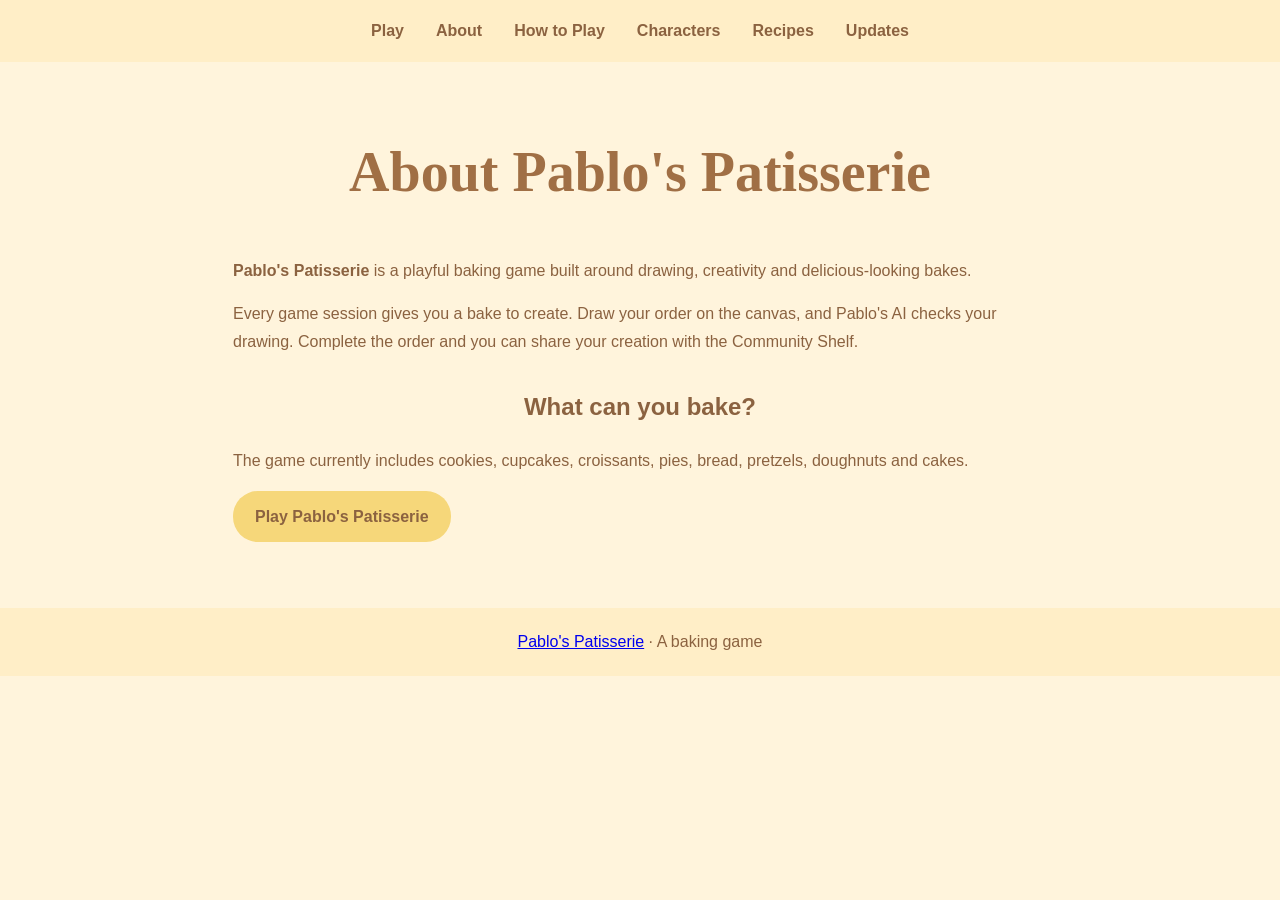
==== about.html @ 98213adc "Add files via upload" ====
<!DOCTYPE html>
<html lang="en">
<head>
  <meta charset="UTF-8">
  <meta name="viewport" content="width=device-width, initial-scale=1.0">
  <title>About Pablo&#x27;s Patisserie – Baking Game</title>
  <meta name="description" content="Learn about Pablo&#x27;s Patisserie, a playful baking game where you draw bakes, complete orders and share creations.">
  <meta name="robots" content="index, follow">
  <link rel="canonical" href="https://www.pablospatisserie.com/about.html">
  <link rel="stylesheet" href="style.css">
  <link rel="stylesheet" href="mobile-fix.css">
  <style>
.site-nav{display:flex;flex-wrap:wrap;justify-content:center;gap:8px;padding:14px 12px;background:#ffeec7}
.site-nav a{color:#8b6240;text-decoration:none;font-weight:700;padding:8px 12px;border-radius:18px}
.site-nav a:hover,.site-nav a:focus{background:#f6d77a}
.seo-page{max-width:850px;margin:0 auto;padding:25px 18px 50px;text-align:left;line-height:1.7}
.seo-page h1,.seo-page h2{text-align:center}
.seo-page h1{font-size:clamp(2rem,5vw,3.5rem)}
.seo-page h2{margin-top:32px}
.seo-page .card{background:#ffeec7;border-radius:20px;padding:22px;margin:25px 0}
.seo-page .recipe-list{columns:2;max-width:500px;margin:20px auto}
.seo-page .steps{max-width:700px;margin:0 auto}
.seo-page .cta{display:inline-block;background:#f6d77a;color:#8b6240;text-decoration:none;font-weight:700;padding:12px 22px;border-radius:25px}
.seo-footer{text-align:center;padding:25px;background:#ffeec7}
@media(max-width:600px){.seo-page .recipe-list{columns:1}}
</style>
</head>
<body>
  <nav class="site-nav" aria-label="Main navigation">
    <a href="/">Play</a>
    <a href="/about.html">About</a>
    <a href="/how-to-play.html">How to Play</a>
    <a href="/characters.html">Characters</a>
    <a href="/recipes.html">Recipes</a>
    <a href="/updates.html">Updates</a>
  </nav>
  <main class="seo-page">
    <h1>About Pablo&#x27;s Patisserie</h1>
    
        <p><strong>Pablo's Patisserie</strong> is a playful baking game built around drawing, creativity and delicious-looking bakes.</p>
        <p>Every game session gives you a bake to create. Draw your order on the canvas, and Pablo's AI checks your drawing. Complete the order and you can share your creation with the Community Shelf.</p>
        <h2>What can you bake?</h2>
        <p>The game currently includes cookies, cupcakes, croissants, pies, bread, pretzels, doughnuts and cakes.</p>
        <p><a class="cta" href="/">Play Pablo's Patisserie</a></p>
        
  </main>
  <footer class="seo-footer">
    <a href="/">Pablo's Patisserie</a> · A baking game
  </footer>
</body>
</html>
---- style.css ----
body {

    margin: 0;
    min-height: 100vh;

    background: #fff4dc;

    font-family: Arial, sans-serif;

    color: #8b6240;

}


#app {

    text-align: center;

}


/* Title */

h1 {

    font-family: "Cedarville Cursive", cursive;

    font-size: 60px;

    color: #a06f45;

}


/* Buttons */

button {

    background: #f6d77a;

    color: #8b6240;

    border: none;

    padding: 12px 30px;

    margin: 8px;

    border-radius: 25px;

    font-size: 18px;

    cursor: pointer;

    box-shadow: 0 5px 10px rgba(0,0,0,0.15);

}


button:hover {

    transform: scale(1.05);

    background: #f2cd5c;

}


/* Recipe/order text */

#recipe,
#todaysRecipe {

    color: #8b6240;

    font-size: 24px;

}


/* Drawing area */

canvas {

    background: white;

    border: 8px solid #d6a56d;

    border-radius: 20px;

    margin-top: 20px;

}


/* Toolbar */

.toolbar {

    background: #ffeec7;

    width: 300px;

    margin: 20px auto;

    padding: 15px;

    border-radius: 20px;

}


/* Messages */

#message {

    color: #8b6240;

}
---- mobile-fix.css ----
*,
*::before,
*::after {
    box-sizing: border-box;
}

html,
body {
    max-width: 100%;
    overflow-x: hidden;
    overscroll-behavior-y: contain;
}

img,
canvas {
    max-width: 100%;
}

#app {
    max-width: 100%;
}

#pablo {
    max-width: 110px;
    height: auto;
}

input[type="text"] {
    font-size: 16px;
    width: 100%;
    max-width: 400px;
    /* Force everything to fit the screen and centre it */
#app,
header,
main {
    width: 100%;
    max-width: 100%;
    min-width: 0;
    margin-left: auto;
    margin-right: auto;
    padding-left: 12px;
    padding-right: 12px;
    text-align: center;
}

.toolbar {
    width: 100%;
    max-width: 100%;
}

input[type="range"] {
    width: 100%;
    max-width: 300px;
}

h1 {
    overflow-wrap: anywhere;
}
}

button {
    touch-action: manipulation;
}

#canvas {
    display: block;
    width: 100%;
    max-width: 600px;
    height: auto;
    aspect-ratio: 1 / 1;
    margin: 0 auto;
    background: #ffffff;
    touch-action: none;
    -webkit-user-select: none;
    user-select: none;
}

#shelfDrawings img {
    width: 100%;
    max-width: 300px;
    height: auto;
}

@media (max-width: 600px) {

    h1 {
        font-size: 1.6rem;
    }

    .woodSign {
        max-width: 100%;
    }

}
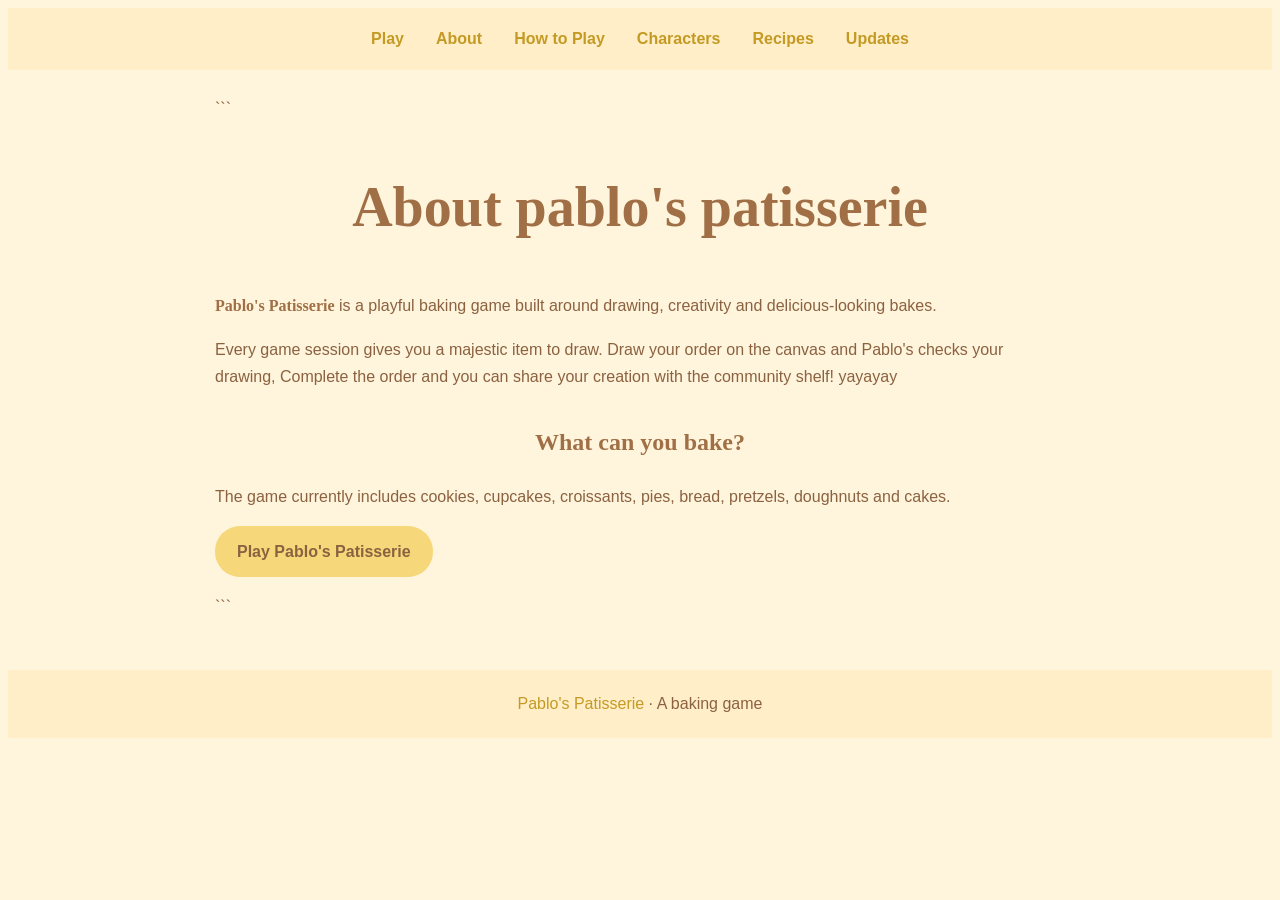
==== commit c6b0c66d: "Revise About page content and styles Updated content and styling for the About page." ====
--- a/about.html
+++ b/about.html
@@ -1,31 +1,140 @@
 <!DOCTYPE html>
+
 <html lang="en">
 <head>
   <meta charset="UTF-8">
   <meta name="viewport" content="width=device-width, initial-scale=1.0">
-  <title>About Pablo&#x27;s Patisserie – Baking Game</title>
-  <meta name="description" content="Learn about Pablo&#x27;s Patisserie, a playful baking game where you draw bakes, complete orders and share creations.">
+
+  <title>About Pablo's Patisserie – Baking Game</title>
+  <meta name="description" content="Learn about Pablo's Patisserie, a playful baking game where you draw bakes, complete orders and share creations.">
   <meta name="robots" content="index, follow">
   <link rel="canonical" href="https://www.pablospatisserie.com/about.html">
+
   <link rel="stylesheet" href="style.css">
   <link rel="stylesheet" href="mobile-fix.css">
+
   <style>
-.site-nav{display:flex;flex-wrap:wrap;justify-content:center;gap:8px;padding:14px 12px;background:#ffeec7}
-.site-nav a{color:#8b6240;text-decoration:none;font-weight:700;padding:8px 12px;border-radius:18px}
-.site-nav a:hover,.site-nav a:focus{background:#f6d77a}
-.seo-page{max-width:850px;margin:0 auto;padding:25px 18px 50px;text-align:left;line-height:1.7}
-.seo-page h1,.seo-page h2{text-align:center}
-.seo-page h1{font-size:clamp(2rem,5vw,3.5rem)}
-.seo-page h2{margin-top:32px}
-.seo-page .card{background:#ffeec7;border-radius:20px;padding:22px;margin:25px 0}
-.seo-page .recipe-list{columns:2;max-width:500px;margin:20px auto}
-.seo-page .steps{max-width:700px;margin:0 auto}
-.seo-page .cta{display:inline-block;background:#f6d77a;color:#8b6240;text-decoration:none;font-weight:700;padding:12px 22px;border-radius:25px}
-.seo-footer{text-align:center;padding:25px;background:#ffeec7}
-@media(max-width:600px){.seo-page .recipe-list{columns:1}}
-</style>
+    html,
+    body {
+      background: #fff4dc;
+      color: #8b6240;
+    }
+
+    body {
+      font-family: Arial, sans-serif;
+    }
+
+    h1,
+    h2,
+    h3,
+    strong,
+    b {
+      font-family: "Cedarville Cursive", cursive !important;
+      color: #a06f45;
+    }
+
+    .site-nav {
+      display: flex;
+      flex-wrap: wrap;
+      justify-content: center;
+      gap: 8px;
+      padding: 14px 12px;
+      background: #ffeec7;
+    }
+
+    .site-nav a,
+    .site-nav a:visited {
+      color: #c49a24 !important;
+      text-decoration: none;
+      font-family: Arial, sans-serif;
+      font-weight: 700;
+      padding: 8px 12px;
+      border-radius: 18px;
+    }
+
+    .site-nav a:hover,
+    .site-nav a:focus {
+      background: #f6d77a;
+      color: #a87912 !important;
+    }
+
+    .seo-page {
+      max-width: 850px;
+      margin: 0 auto;
+      padding: 25px 18px 50px;
+      text-align: left;
+      line-height: 1.7;
+      background: #fff4dc;
+    }
+
+    .seo-page h1,
+    .seo-page h2 {
+      text-align: center;
+    }
+
+    .seo-page h1 {
+      font-size: clamp(2rem, 5vw, 3.5rem);
+    }
+
+    .seo-page h2 {
+      margin-top: 32px;
+    }
+
+    .seo-page p {
+      color: #8b6240;
+    }
+
+    .seo-page .card {
+      background: #ffeec7;
+      border-radius: 20px;
+      padding: 22px;
+      margin: 25px 0;
+    }
+
+    .seo-page .recipe-list {
+      columns: 2;
+      max-width: 500px;
+      margin: 20px auto;
+    }
+
+    .seo-page .steps {
+      max-width: 700px;
+      margin: 0 auto;
+    }
+
+    .seo-page .cta {
+      display: inline-block;
+      background: #f6d77a;
+      color: #8b6240 !important;
+      text-decoration: none;
+      font-weight: 700;
+      padding: 12px 22px;
+      border-radius: 25px;
+    }
+
+    .seo-footer {
+      text-align: center;
+      padding: 25px;
+      background: #ffeec7;
+      color: #8b6240;
+    }
+
+    .seo-footer a,
+    .seo-footer a:visited {
+      color: #c49a24 !important;
+    }
+
+    @media (max-width: 600px) {
+      .seo-page .recipe-list {
+        columns: 1;
+      }
+    }
+  </style>
+
 </head>
+
 <body>
+
   <nav class="site-nav" aria-label="Main navigation">
     <a href="/">Play</a>
     <a href="/about.html">About</a>
@@ -34,18 +143,40 @@
     <a href="/recipes.html">Recipes</a>
     <a href="/updates.html">Updates</a>
   </nav>
+
   <main class="seo-page">
-    <h1>About Pablo&#x27;s Patisserie</h1>
-    
-        <p><strong>Pablo's Patisserie</strong> is a playful baking game built around drawing, creativity and delicious-looking bakes.</p>
-        <p>Every game session gives you a bake to create. Draw your order on the canvas, and Pablo's AI checks your drawing. Complete the order and you can share your creation with the Community Shelf.</p>
-        <h2>What can you bake?</h2>
-        <p>The game currently includes cookies, cupcakes, croissants, pies, bread, pretzels, doughnuts and cakes.</p>
-        <p><a class="cta" href="/">Play Pablo's Patisserie</a></p>
-        
+
+```
+<h1>About pablo's patisserie</h1>
+
+<p>
+  <strong>Pablo's Patisserie</strong> is a playful baking game built around
+  drawing, creativity and delicious-looking bakes.
+</p>
+
+<p>
+  Every game session gives you a majestic item to draw. Draw your order on the
+  canvas and Pablo's checks your drawing, Complete the order and you
+  can share your creation with the community shelf! yayayay
+</p>
+
+<h2>What can you bake?</h2>
+
+<p>
+  The game currently includes cookies, cupcakes, croissants, pies, bread,
+  pretzels, doughnuts and cakes.
+</p>
+
+<p>
+  <a class="cta" href="/">Play Pablo's Patisserie</a>
+</p>
+```
+
   </main>
+
   <footer class="seo-footer">
     <a href="/">Pablo's Patisserie</a> · A baking game
   </footer>
+
 </body>
 </html>
--- a/style.css
+++ b/style.css
@@ -1,3 +1,4 @@
+```css
 body {
 
     margin: 0;
@@ -12,19 +13,27 @@
 }
 
 
-#app {
-
-    text-align: center;
-
-}
-
-
-/* Title */
+/* =====================================
+   Pablo's Font
+   ===================================== */
+
+h1,
+h2,
+h3,
+strong,
+b {
+
+    font-family: "Cedarville Cursive", cursive !important;
+
+}
+
+
+/* =====================================
+   Main Title
+   ===================================== */
 
 h1 {
 
-    font-family: "Cedarville Cursive", cursive;
-
     font-size: 60px;
 
     color: #a06f45;
@@ -32,7 +41,58 @@
 }
 
 
-/* Buttons */
+/* =====================================
+   Clickable Links
+   ===================================== */
+
+a,
+a:visited {
+
+    color: #c49a24 !important;
+
+    text-decoration: none;
+
+}
+
+
+a:hover,
+a:active {
+
+    color: #a87912 !important;
+
+    text-decoration: underline;
+
+}
+
+
+/* =====================================
+   Navigation Links
+   ===================================== */
+
+.site-nav a,
+.site-nav a:visited {
+
+    color: #c49a24 !important;
+
+    font-family: Arial, sans-serif;
+
+    text-decoration: none;
+
+}
+
+
+.site-nav a:hover {
+
+    color: #a87912 !important;
+
+    text-decoration: underline;
+
+}
+
+
+/* =====================================
+   Buttons
+   ===================================== */
 
 button {
 
@@ -66,7 +126,9 @@
 }
 
 
-/* Recipe/order text */
+/* =====================================
+   Recipe / Order
+   ===================================== */
 
 #recipe,
 #todaysRecipe {
@@ -78,7 +140,9 @@
 }
 
 
-/* Drawing area */
+/* =====================================
+   Drawing Area
+   ===================================== */
 
 canvas {
 
@@ -93,7 +157,9 @@
 }
 
 
-/* Toolbar */
+/* =====================================
+   Toolbar
+   ===================================== */
 
 .toolbar {
 
@@ -110,10 +176,69 @@
 }
 
 
-/* Messages */
+/* =====================================
+   Messages
+   ===================================== */
 
 #message {
 
     color: #8b6240;
 
 }
+
+
+/* Make headings inside messages use Pablo's font */
+
+#message h2,
+#message h3,
+#message strong {
+
+    font-family: "Cedarville Cursive", cursive !important;
+
+}
+```
+
+```css
+/* =========================================
+   PABLO'S PATISSERIE FONT
+   ========================================= */
+
+h1,
+h2,
+h3,
+strong,
+b {
+    font-family: "Cedarville Cursive", cursive !important;
+}
+
+/* =========================================
+   MUSTARD LINKS
+   ========================================= */
+
+a,
+a:link,
+a:visited {
+    color: #c49a24 !important;
+    text-decoration: none !important;
+}
+
+a:hover,
+a:active {
+    color: #a87912 !important;
+    text-decoration: underline !important;
+}
+
+/* Navigation */
+.site-nav a,
+.site-nav a:link,
+.site-nav a:visited {
+    color: #c49a24 !important;
+    text-decoration: none !important;
+}
+
+.site-nav a:hover,
+.site-nav a:active {
+    color: #a87912 !important;
+    text-decoration: underline !important;
+}
+```
--- a/mobile-fix.css
+++ b/mobile-fix.css
@@ -1,3 +1,4 @@
+```css
 *,
 *::before,
 *::after {
@@ -20,16 +21,20 @@
     max-width: 100%;
 }
 
+/* Pablo image */
 #pablo {
     max-width: 110px;
     height: auto;
 }
 
+/* Text inputs */
 input[type="text"] {
     font-size: 16px;
     width: 100%;
     max-width: 400px;
-    /* Force everything to fit the screen and centre it */
+}
+
+/* Keep everything inside the screen */
 #app,
 header,
 main {
@@ -43,25 +48,29 @@
     text-align: center;
 }
 
+/* Toolbar */
 .toolbar {
     width: 100%;
     max-width: 100%;
 }
 
+/* Brush size */
 input[type="range"] {
     width: 100%;
     max-width: 300px;
 }
 
+/* Main title */
 h1 {
     overflow-wrap: anywhere;
 }
-}
 
+/* Buttons */
 button {
     touch-action: manipulation;
 }
 
+/* Drawing canvas */
 #canvas {
     display: block;
     width: 100%;
@@ -75,12 +84,14 @@
     user-select: none;
 }
 
+/* Community Shelf images */
 #shelfDrawings img {
     width: 100%;
     max-width: 300px;
     height: auto;
 }
 
+/* Mobile */
 @media (max-width: 600px) {
 
     h1 {
@@ -92,3 +103,4 @@
     }
 
 }
+```
